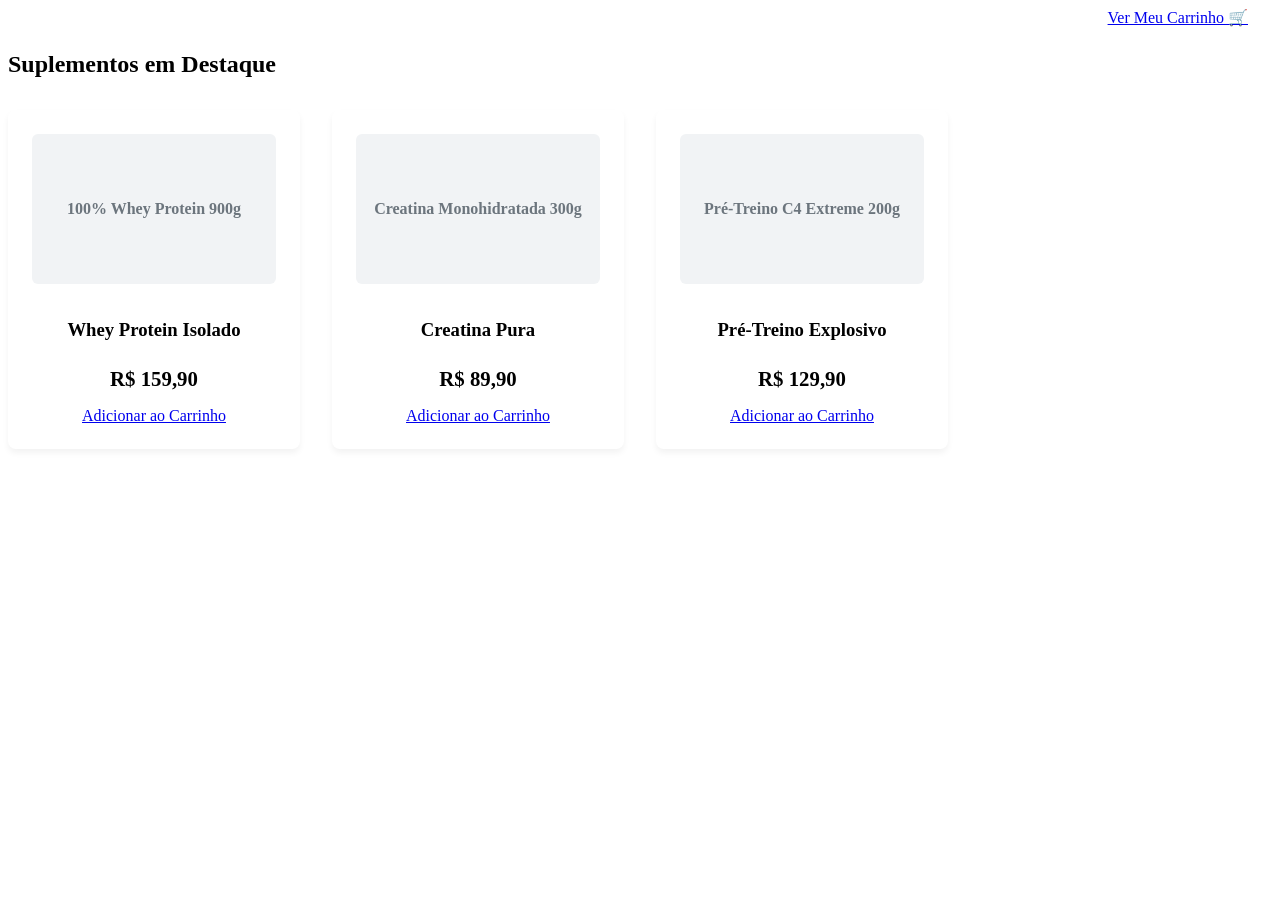
==== produtos.html @ 18524ceb "Create produtos.html" ====
<!DOCTYPE html>
<html lang="pt-BR">
<head>
    <meta charset="UTF-8">
    <title>MBM Suplementos - Vitrine</title>
    <link rel="stylesheet" href="style.css">
    <style>
        .products-grid {
            display: grid;
            grid-template-columns: repeat(auto-fill, minmax(250px, 1fr));
            gap: 2rem;
            margin-top: 2rem;
        }
        .product-card {
            background: var(--card-bg);
            border-radius: 8px;
            padding: 1.5rem;
            text-align: center;
            box-shadow: 0 4px 6px rgba(0,0,0,0.05);
            display: flex;
            flex-direction: column;
            justify-content: space-between;
        }
        .product-image {
            height: 150px;
            background: #f1f3f5;
            margin-bottom: 1rem;
            display: flex;
            align-items: center;
            justify-content: center;
            color: #6c757d;
            font-weight: bold;
            border-radius: 6px;
        }
        .price { font-size: 1.3rem; color: var(--success-color); font-weight: bold; margin: 0.5rem 0 1rem 0; }
        .nav-cart { text-align: right; margin-bottom: 1.5rem; }
    </style>
</head>
<body>
    <div class="container">
        <div class="nav-cart">
            <a href="carrinho.html" class="btn btn-accent" style="width: auto; padding: 0.5rem 1.5rem;">Ver Meu Carrinho 🛒</a>
        </div>
        
        <h2>Suplementos em Destaque</h2>
        
        <div class="products-grid">
            <div class="product-card">
                <div class="product-image">100% Whey Protein 900g</div>
                <h3>Whey Protein Isolado</h3>
                <p class="price">R$ 159,90</p>
                <a href="carrinho.html" class="btn">Adicionar ao Carrinho</a>
            </div>
            <div class="product-card">
                <div class="product-image">Creatina Monohidratada 300g</div>
                <h3>Creatina Pura</h3>
                <p class="price">R$ 89,90</p>
                <a href="carrinho.html" class="btn">Adicionar ao Carrinho</a>
            </div>
            <div class="product-card">
                <div class="product-image">Pré-Treino C4 Extreme 200g</div>
                <h3>Pré-Treino Explosivo</h3>
                <p class="price">R$ 129,90</p>
                <a href="carrinho.html" class="btn">Adicionar ao Carrinho</a>
            </div>
        </div>
    </div>
</body>
</html>
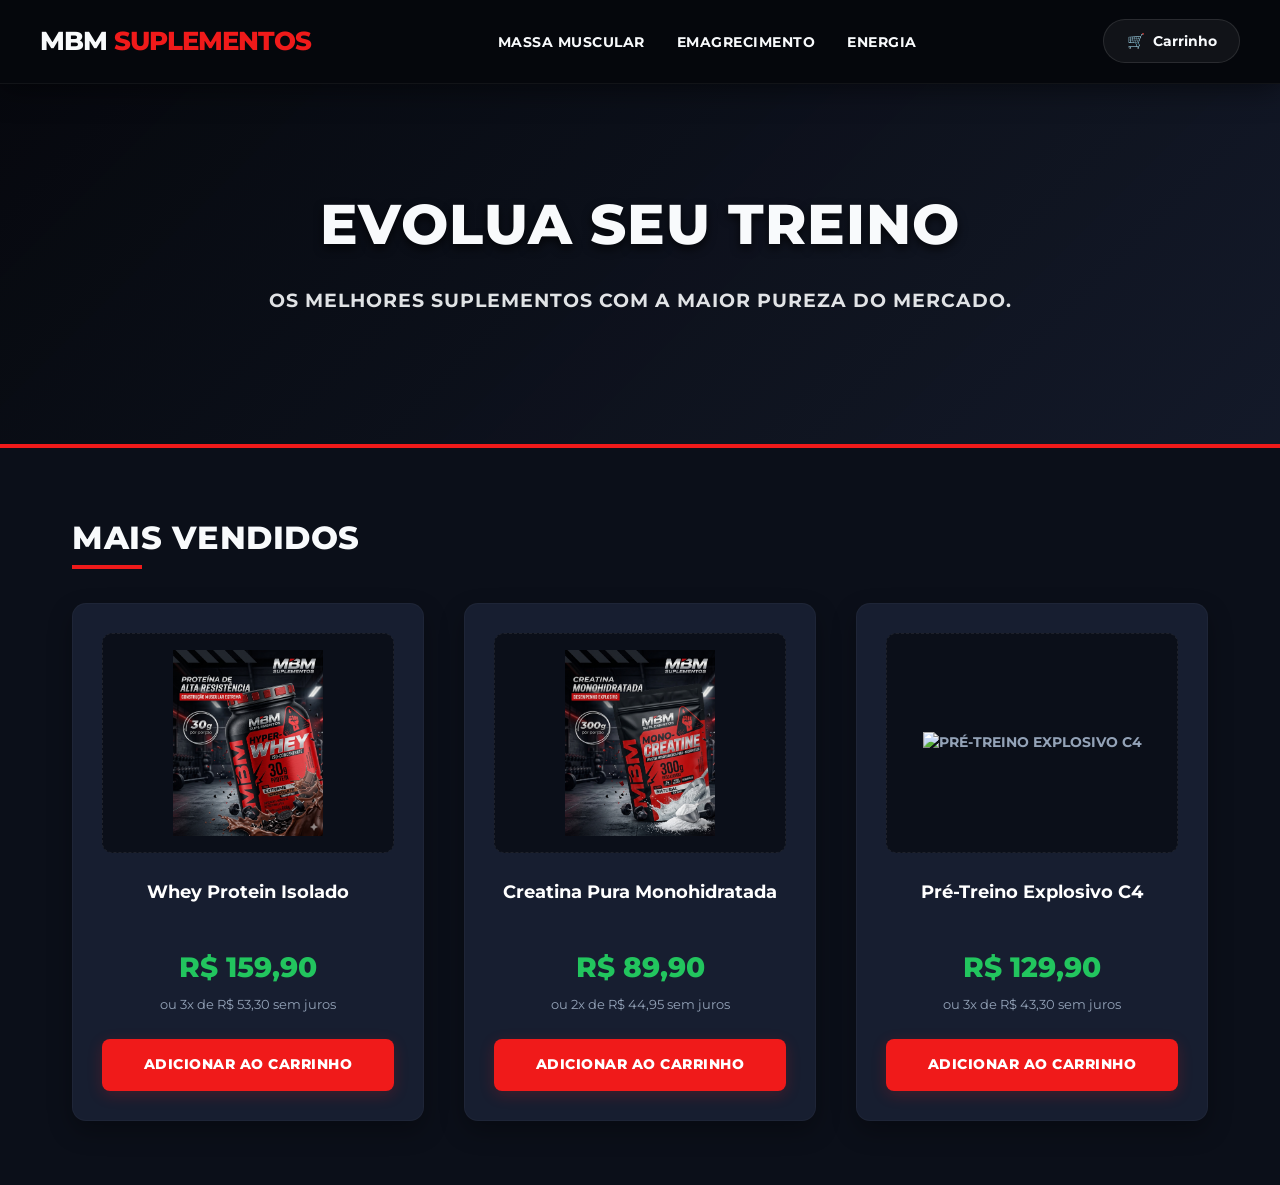
==== commit a4db4af7: "Add files via upload" ====
--- a/produtos.html
+++ b/produtos.html
@@ -2,68 +2,79 @@
 <html lang="pt-BR">
 <head>
     <meta charset="UTF-8">
-    <title>MBM Suplementos - Vitrine</title>
+    <meta name="viewport" content="width=device-width, initial-scale=1.0">
+    <title>MBM Suplementos | Performance & Health</title>
+    <link rel="preconnect" href="https://fonts.googleapis.com">
+    <link rel="preconnect" href="https://fonts.gstatic.com" crossorigin>
+    <link href="https://fonts.googleapis.com/css2?family=Montserrat:wght@400;700;800&display=swap" rel="stylesheet">
     <link rel="stylesheet" href="style.css">
-    <style>
-        .products-grid {
-            display: grid;
-            grid-template-columns: repeat(auto-fill, minmax(250px, 1fr));
-            gap: 2rem;
-            margin-top: 2rem;
-        }
-        .product-card {
-            background: var(--card-bg);
-            border-radius: 8px;
-            padding: 1.5rem;
-            text-align: center;
-            box-shadow: 0 4px 6px rgba(0,0,0,0.05);
-            display: flex;
-            flex-direction: column;
-            justify-content: space-between;
-        }
-        .product-image {
-            height: 150px;
-            background: #f1f3f5;
-            margin-bottom: 1rem;
-            display: flex;
-            align-items: center;
-            justify-content: center;
-            color: #6c757d;
-            font-weight: bold;
-            border-radius: 6px;
-        }
-        .price { font-size: 1.3rem; color: var(--success-color); font-weight: bold; margin: 0.5rem 0 1rem 0; }
-        .nav-cart { text-align: right; margin-bottom: 1.5rem; }
-    </style>
 </head>
 <body>
-    <div class="container">
-        <div class="nav-cart">
-            <a href="carrinho.html" class="btn btn-accent" style="width: auto; padding: 0.5rem 1.5rem;">Ver Meu Carrinho 🛒</a>
+
+    <header>
+        <div class="nav-container">
+            <div class="logo">MBM <span>SUPLEMENTOS</span></div>
+            <ul class="nav-menu">
+                <li><a href="#">Massa Muscular</a></li>
+                <li><a href="#">Emagrecimento</a></li>
+                <li><a href="#">Energia</a></li>
+            </ul>
+            <a href="carrinho.html" class="btn-cart">
+                <span>🛒</span> Carrinho
+            </a>
         </div>
-        
-        <h2>Suplementos em Destaque</h2>
+    </header>
+
+    <section class="hero">
+        <div class="hero-content">
+            <h1>Evolua Seu Treino</h1>
+            <p>Os melhores suplementos com a maior pureza do mercado.</p>
+        </div>
+    </section>
+
+    <main class="container">
+        <h2 class="section-title">Mais Vendidos</h2>
         
         <div class="products-grid">
+            
             <div class="product-card">
-                <div class="product-image">100% Whey Protein 900g</div>
+                <div class="product-image">
+                    <img src="whey.webp" alt="Whey Protein Isolado" style="max-height: 100%; max-width: 100%; object-fit: contain;">
+                </div>
                 <h3>Whey Protein Isolado</h3>
-                <p class="price">R$ 159,90</p>
-                <a href="carrinho.html" class="btn">Adicionar ao Carrinho</a>
+                <div class="price-box">
+                    <p class="price">R$ 159,90</p>
+                    <span class="parcelas">ou 3x de R$ 53,30 sem juros</span>
+                </div>
+                <a href="carrinho.html" class="btn-buy">Adicionar ao Carrinho</a>
             </div>
+
             <div class="product-card">
-                <div class="product-image">Creatina Monohidratada 300g</div>
-                <h3>Creatina Pura</h3>
-                <p class="price">R$ 89,90</p>
-                <a href="carrinho.html" class="btn">Adicionar ao Carrinho</a>
+                <div class="product-image">
+                    <img src="creatina.webp" alt="Creatina Pura Monohidratada" style="max-height: 100%; max-width: 100%; object-fit: contain;">
+                </div>
+                <h3>Creatina Pura Monohidratada</h3>
+                <div class="price-box">
+                    <p class="price">R$ 89,90</p>
+                    <span class="parcelas">ou 2x de R$ 44,95 sem juros</span>
+                </div>
+                <a href="carrinho.html" class="btn-buy">Adicionar ao Carrinho</a>
             </div>
+
             <div class="product-card">
-                <div class="product-image">Pré-Treino C4 Extreme 200g</div>
-                <h3>Pré-Treino Explosivo</h3>
-                <p class="price">R$ 129,90</p>
-                <a href="carrinho.html" class="btn">Adicionar ao Carrinho</a>
+                <div class="product-image">
+                    <img src="pretreino.png" alt="Pré-Treino Explosivo C4" style="max-height: 100%; max-width: 100%; object-fit: contain;">
+                </div>
+                <h3>Pré-Treino Explosivo C4</h3>
+                <div class="price-box">
+                    <p class="price">R$ 129,90</p>
+                    <span class="parcelas">ou 3x de R$ 43,30 sem juros</span>
+                </div>
+                <a href="carrinho.html" class="btn-buy">Adicionar ao Carrinho</a>
             </div>
+
         </div>
-    </div>
+    </main>
+
 </body>
-</html>
+</html>
--- a/style.css
+++ b/style.css
@@ -0,0 +1,245 @@
+:root {
+    /* --- TEORIA DAS CORES: PALETA FITNESS/ENERGY --- */
+    --bg-principal: #0b0f19;  /* Preto "Carbono" profundo (passa sensação de ambiente de academia/anilhas) */
+    --bg-card: #171e30;       /* Grafite escuro azulado para destacar os produtos do fundo */
+    --cor-destaque: #f01a1a;   /* Vermelho Sangue/Adrenalina (Urgência, força e foco - ação principal) */
+    --cor-destaque-hover: #ff3333; /* Vermelho mais vivo para o efeito de passar o mouse */
+    --cor-preco: #22c55e;      /* Verde Dinheiro/Sucesso (Perfeito para destacar preços e gerar sensação de benefício) */
+    --cor-texto: #f8fafc;      /* Branco Puro para leitura imediata */
+    --cor-mutada: #94a3b8;     /* Cinza fosco para parcelas e textos secundários */
+    --transicao: all 0.3s cubic-bezier(0.4, 0, 0.2, 1);
+}
+
+* {
+    margin: 0;
+    padding: 0;
+    box-sizing: border-box;
+    font-family: 'Montserrat', sans-serif;
+}
+
+body {
+    background-color: var(--bg-principal);
+    color: var(--cor-texto);
+    line-height: 1.6;
+}
+
+/* --- HEADER & NAV --- */
+header {
+    background-color: #05070c; /* Header ligeiramente mais escuro que o fundo */
+    padding: 1.2rem 2rem;
+    position: sticky;
+    top: 0;
+    z-index: 100;
+    box-shadow: 0 4px 30px rgba(0, 0, 0, 0.5);
+    border-bottom: 1px solid rgba(255, 255, 255, 0.05);
+}
+
+.nav-container {
+    max-width: 1200px;
+    margin: 0 auto;
+    display: flex;
+    justify-content: space-between;
+    align-items: center;
+}
+
+.logo {
+    font-weight: 800;
+    font-size: 1.6rem;
+    letter-spacing: -1px;
+    text-transform: uppercase;
+}
+
+.logo span {
+    color: var(--cor-destaque);
+}
+
+.nav-menu {
+    display: flex;
+    gap: 2rem;
+    list-style: none;
+}
+
+.nav-menu a {
+    color: var(--cor-texto);
+    text-decoration: none;
+    font-weight: 700;
+    font-size: 0.85rem;
+    text-transform: uppercase;
+    letter-spacing: 0.5px;
+    transition: var(--transicao);
+}
+
+.nav-menu a:hover {
+    color: var(--cor-destaque);
+}
+
+.btn-cart {
+    background: rgba(255, 255, 255, 0.05);
+    border: 1px solid rgba(255, 255, 255, 0.1);
+    padding: 0.6rem 1.4rem;
+    border-radius: 50px;
+    color: var(--cor-texto);
+    text-decoration: none;
+    font-weight: 700;
+    font-size: 0.9rem;
+    display: flex;
+    align-items: center;
+    gap: 0.5rem;
+    transition: var(--transicao);
+}
+
+.btn-cart:hover {
+    background: var(--cor-destaque);
+    color: #ffffff; /* Texto branco para contrastar com o botão vermelho */
+    border-color: var(--cor-destaque);
+    box-shadow: 0 0 20px rgba(240, 26, 26, 0.4);
+}
+
+/* --- HERO BANNER --- */
+.hero {
+    background: linear-gradient(135deg, rgba(5, 7, 12, 0.85) 0%, rgba(23, 30, 48, 0.7) 100%), 
+                url('https://images.unsplash.com/photo-1517838277536-f5f99be501cd?q=80&w=1200') no-repeat center/cover;
+    padding: 6rem 2rem;
+    text-align: center;
+    border-bottom: 4px solid var(--cor-destaque);
+}
+
+.hero-content h1 {
+    font-size: 3.5rem;
+    font-weight: 800;
+    text-transform: uppercase;
+    margin-bottom: 1rem;
+    letter-spacing: 1px;
+    text-shadow: 0 4px 10px rgba(0, 0, 0, 0.7);
+}
+
+.hero-content p {
+    color: var(--cor-texto);
+    opacity: 0.9;
+    font-size: 1.2rem;
+    margin-bottom: 2rem;
+    font-weight: 700;
+    text-transform: uppercase;
+    letter-spacing: 1px;
+}
+
+/* --- VITRINE DE PRODUTOS --- */
+.container {
+    max-width: 1200px;
+    margin: 0 auto;
+    padding: 4rem 2rem;
+}
+
+.section-title {
+    font-size: 2rem;
+    font-weight: 800;
+    text-transform: uppercase;
+    margin-bottom: 2.5rem;
+    position: relative;
+    display: inline-block;
+    letter-spacing: 0.5px;
+}
+
+.section-title::after {
+    content: '';
+    position: absolute;
+    bottom: -6px;
+    left: 0;
+    width: 70px;
+    height: 4px;
+    background-color: var(--cor-destaque);
+}
+
+.products-grid {
+    display: grid;
+    grid-template-columns: repeat(auto-fill, minmax(280px, 1fr));
+    gap: 2.5rem;
+}
+
+.product-card {
+    background: var(--bg-card);
+    border-radius: 14px;
+    padding: 1.8rem;
+    text-align: center;
+    box-shadow: 0 10px 25px rgba(0,0,0,0.3);
+    display: flex;
+    flex-direction: column;
+    justify-content: space-between;
+    position: relative;
+    transition: var(--transicao);
+    border: 1px solid rgba(255,255,255,0.03);
+}
+
+.product-card:hover {
+    transform: translateY(-7px);
+    border-color: rgba(240, 26, 26, 0.5);
+    box-shadow: 0 15px 30px rgba(240, 26, 26, 0.15);
+}
+
+/* Área da foto do suplemento */
+.product-image {
+    height: 220px;
+    background: #0b0f19;
+    margin-bottom: 1.5rem;
+    display: flex;
+    align-items: center;
+    justify-content: center;
+    color: var(--cor-mutada);
+    font-weight: 700;
+    font-size: 0.85rem;
+    text-transform: uppercase;
+    border-radius: 10px;
+    padding: 1rem;
+    border: 1px dashed rgba(255,255,255,0.08);
+}
+
+.product-card h3 {
+    font-size: 1.15rem;
+    font-weight: 700;
+    margin-bottom: 0.5rem;
+    min-height: 44px;
+    color: #ffffff;
+}
+
+.price-box {
+    margin: 1rem 0 1.5rem 0;
+}
+
+.price { 
+    font-size: 1.75rem; 
+    color: var(--cor-preco); /* Verde vibrante para destacar a oferta */
+    font-weight: 800; 
+}
+
+.parcelas {
+    color: var(--cor-mutada);
+    font-size: 0.8rem;
+    display: block;
+    margin-top: 0.3rem;
+}
+
+/* Botão de Compra - Foco Total em Conversão */
+.btn-buy {
+    background: var(--cor-destaque);
+    color: #ffffff;
+    padding: 0.9rem 1.5rem;
+    border-radius: 8px;
+    text-decoration: none;
+    font-weight: 800;
+    text-transform: uppercase;
+    font-size: 0.9rem;
+    letter-spacing: 0.5px;
+    transition: var(--transicao);
+    box-shadow: 0 4px 15px rgba(240, 26, 26, 0.2);
+}
+
+.btn-buy:hover {
+    background-color: var(--cor-destaque-hover);
+    box-shadow: 0 6px 20px rgba(240, 26, 26, 0.5);
+}
+
+/* Responsividade Básica */
+@media (max-width: 768px) {
+    .nav-menu { display: none; }
+    .hero-content h1 { font-size: 2.2rem; }
+}
